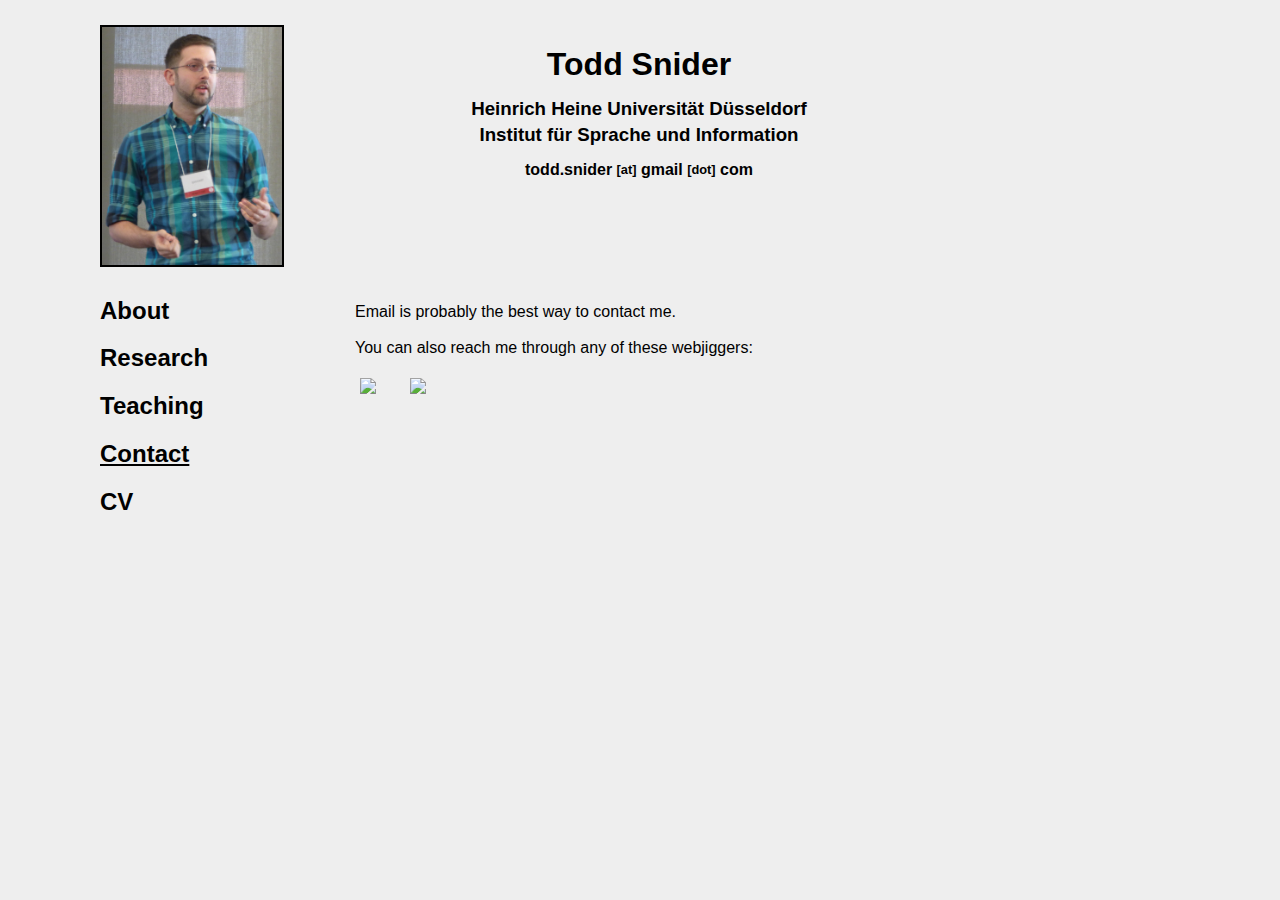
==== contact.html @ 08670f12 "Update contact.html" ====
<!DOCTYPE html>

<html xmlns="http://www.w3.org/1999/xhtml" xml:lang="en" lang="en">

<head>

<meta name="viewport" content="width=device-width, initial-scale=1.0">

<meta http-equiv="Content-Type" content="text/html; charset=utf-8" />
<meta name="description" content="Web page for Todd Snider, Linguistics Ph.D.">
<meta name="author" content="Todd Snider">
<meta name="keywords" content="Todd Snider, linguistics, semantics, pragmatics, Cornell, languages, Hebrew U, LLCC, Heinrich Heine, HHU">

<link rel="stylesheet" href="css.css" media="screen" />

<title>Todd Snider | Linguistics</title>

<script>
  (function(i,s,o,g,r,a,m){i['GoogleAnalyticsObject']=r;i[r]=i[r]||function(){
  (i[r].q=i[r].q||[]).push(arguments)},i[r].l=1*new Date();a=s.createElement(o),
  m=s.getElementsByTagName(o)[0];a.async=1;a.src=g;m.parentNode.insertBefore(a,m)
  })(window,document,'script','//www.google-analytics.com/analytics.js','ga');

  ga('create', 'UA-49250465-1', 'cornell.edu');
  ga('require', 'displayfeatures');
  ga('send', 'pageview');

</script>

</head>

<body>


<img id="pic" src="tsnidersalt.png">
<div id="header">
<h1>Todd Snider</h1>

<h3>Heinrich Heine Universit&auml;t D&uuml;sseldorf</h3>
<h3>Institut f&uuml;r Sprache und Information</h3>
<h4><span style="vertical-align:middle;">todd.snider</span> <span style="font-size: 80%; vertical-align: middle;">[at]</span> <span style="vertical-align:middle;">gmail</span> <span style="font-size: 80%; vertical-align: middle;">[dot]</span> <span style="vertical-align:middle;">com<span></h3>
</div>
<br style="clear:both;">

<div id="menu">
<a class="heads" href="index.html"><h2>About</h2></a>
<a class="heads" href="research.html"><h2>Research</h2></a>
<a class="heads" href="teaching.html"><h2>Teaching</h2></a>
<h2 style="text-decoration:underline;">Contact</h2>
<a class="heads" href='/tsnider/works/cv.pdf' target="_blank"><h2>CV</h2></a>
</div>

<div id="content">
<p>Email is probably the best way to contact me.<br><br>You can also reach me through any of these webjiggers:<p>

<a href="http://www.twitter.com/toddthelinguist" target="_blank"><img class="button" src="twitter.png"></a>

<a href="http://www.facebook.com/toddnsnider" target="_blank"><img class="button" src="Facebook.png"></a>

</div>
<br style="clear:both;">

























</body>
---- css.css ----
body
{
margin-left: 50px;
margin-top: 20px;
background-color: #eeeeee;
}

#pic
{
width:180px;
border: 2px solid black;
float: left;
margin: 5px;
margin-left: 50px;
}

p
{
text-align:justify;
font-family:Verdana, Geneva, sans-serif;
}

h1
{
text-align: center;
font-family:Verdana, Geneva, sans-serif;
}

h2
{
font-family:Verdana, Geneva, sans-serif;
}

h3
{
text-align: center;
font-family:Verdana, Geneva, sans-serif;
line-height:40%;
}

h4
{
text-align: center;
font-family:Verdana, Geneva, sans-serif;
}

#menu
{
float: left;
width: 200px;
padding-left: 45px;
margin: 5px;

}

#content
{
float: left;
width: 600px;
height: 300px;
padding: 5px;
padding-left: 40px;
margin: 10px;
}

#header
{
float: left;
width: 600px;
margin: 5px;
padding-left: 45px;

}

.button
{
width:40px;
float:left;
margin: 5px;
}

.button2
{
width:42px;
float:left;
margin: 5px;
}

/* Apply padding to td elements that are direct children of the tr element. */
tr.spaceUnder > td
{
  padding-bottom: 1em;
}

a.heads:link {color:#000000; text-decoration:none;}      /* unvisited link */
a.heads:visited {color:#000000; text-decoration:none;}  /* visited link */
a.heads:hover {color:#881111; text-decoration:none;}  /* mouse over link */
a.heads:active {color:#661111; text-decoration:none;}  /* selected link */ 

a:link {color:#000000; }      /* unvisited link */
a:visited {color:#000000;}  /* visited link */
a:hover {color:#881111; text-decoration:none;}  /* mouse over link */
a:active {color:#661111; text-decoration:none;}  /* selected link */ 




a.secret:link {color:#eeeeee; text-decoration:none;}      /* unvisited link */
a.secret:visited {color:#eeeeee; text-decoration:none;}  /* visited link */
a.secret:hover {color:#eeeeee; text-decoration:none;}  /* mouse over link */
a.secret:active {color:#eeeeee; text-decoration:none;}  /* selected link */
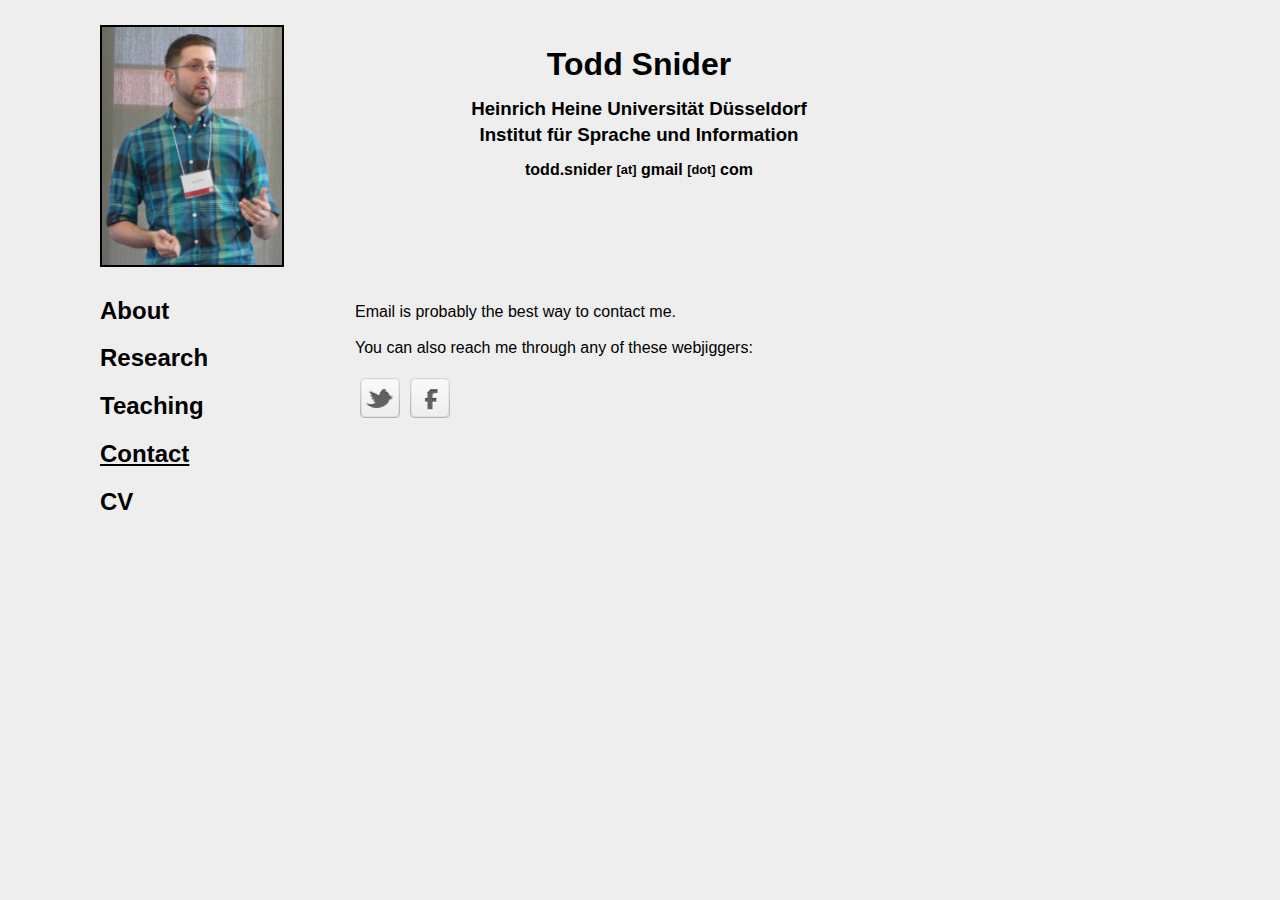
==== commit 355b3618: "Update contact.html" ====
--- a/contact.html
+++ b/contact.html
@@ -53,7 +53,7 @@
 <div id="content">
 <p>Email is probably the best way to contact me.<br><br>You can also reach me through any of these webjiggers:<p>
 
-<a href="http://www.twitter.com/toddthelinguist" target="_blank"><img class="button" src="twitter.png"></a>
+<a href="http://www.twitter.com/toddthelinguist" target="_blank"><img class="button" src="Twitter.png"></a>
 
 <a href="http://www.facebook.com/toddnsnider" target="_blank"><img class="button" src="Facebook.png"></a>
 
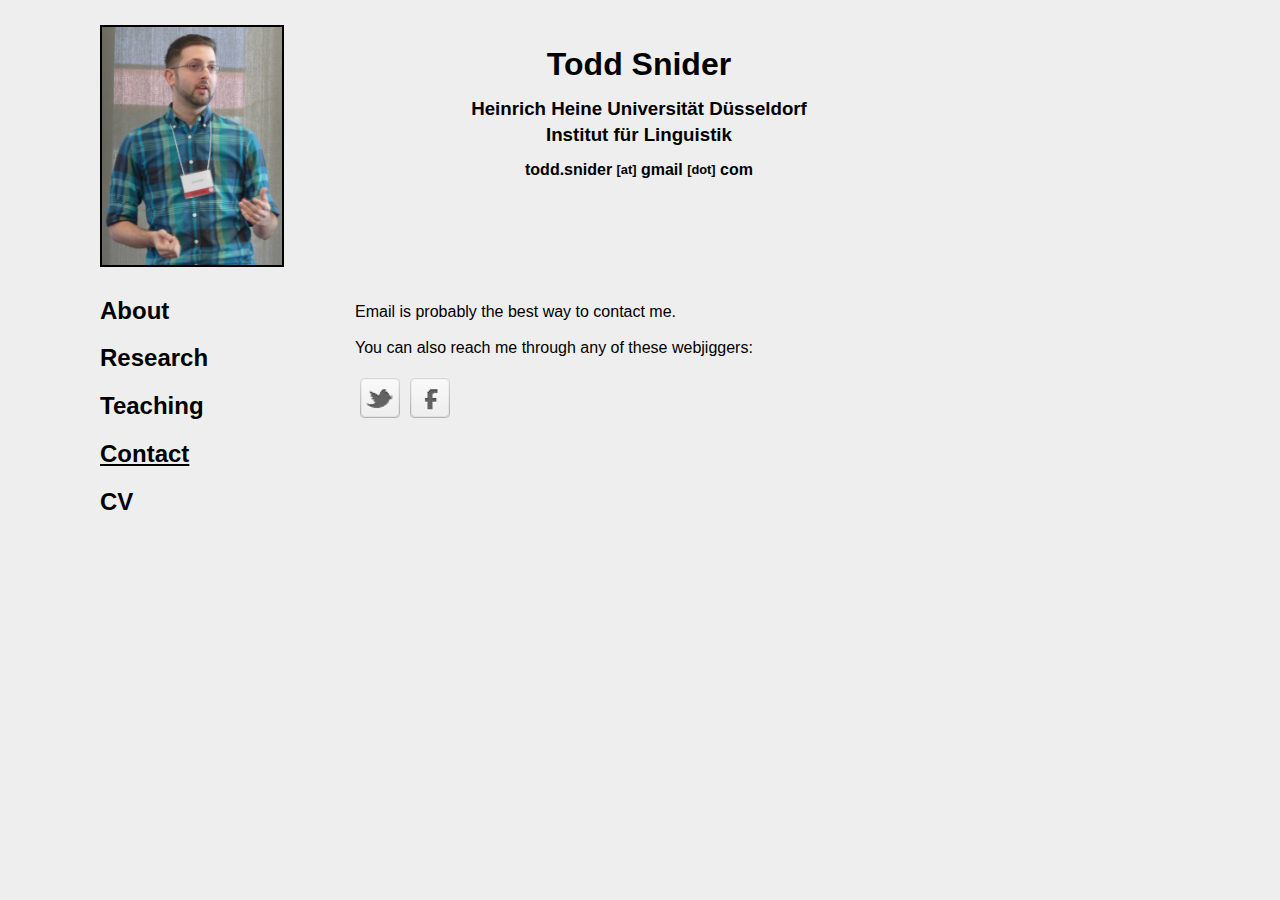
==== commit ede3705e: "Update contact.html" ====
--- a/contact.html
+++ b/contact.html
@@ -15,18 +15,6 @@
 
 <title>Todd Snider | Linguistics</title>
 
-<script>
-  (function(i,s,o,g,r,a,m){i['GoogleAnalyticsObject']=r;i[r]=i[r]||function(){
-  (i[r].q=i[r].q||[]).push(arguments)},i[r].l=1*new Date();a=s.createElement(o),
-  m=s.getElementsByTagName(o)[0];a.async=1;a.src=g;m.parentNode.insertBefore(a,m)
-  })(window,document,'script','//www.google-analytics.com/analytics.js','ga');
-
-  ga('create', 'UA-49250465-1', 'cornell.edu');
-  ga('require', 'displayfeatures');
-  ga('send', 'pageview');
-
-</script>
-
 </head>
 
 <body>
@@ -37,7 +25,7 @@
 <h1>Todd Snider</h1>
 
 <h3>Heinrich Heine Universit&auml;t D&uuml;sseldorf</h3>
-<h3>Institut f&uuml;r Sprache und Information</h3>
+<h3>Institut f&uuml;r Linguistik</h3>
 <h4><span style="vertical-align:middle;">todd.snider</span> <span style="font-size: 80%; vertical-align: middle;">[at]</span> <span style="vertical-align:middle;">gmail</span> <span style="font-size: 80%; vertical-align: middle;">[dot]</span> <span style="vertical-align:middle;">com<span></h3>
 </div>
 <br style="clear:both;">
@@ -47,7 +35,7 @@
 <a class="heads" href="research.html"><h2>Research</h2></a>
 <a class="heads" href="teaching.html"><h2>Teaching</h2></a>
 <h2 style="text-decoration:underline;">Contact</h2>
-<a class="heads" href='/tsnider/works/cv.pdf' target="_blank"><h2>CV</h2></a>
+<a class="heads" href='works/cv.pdf' target="_blank"><h2>CV</h2></a>
 </div>
 
 <div id="content">
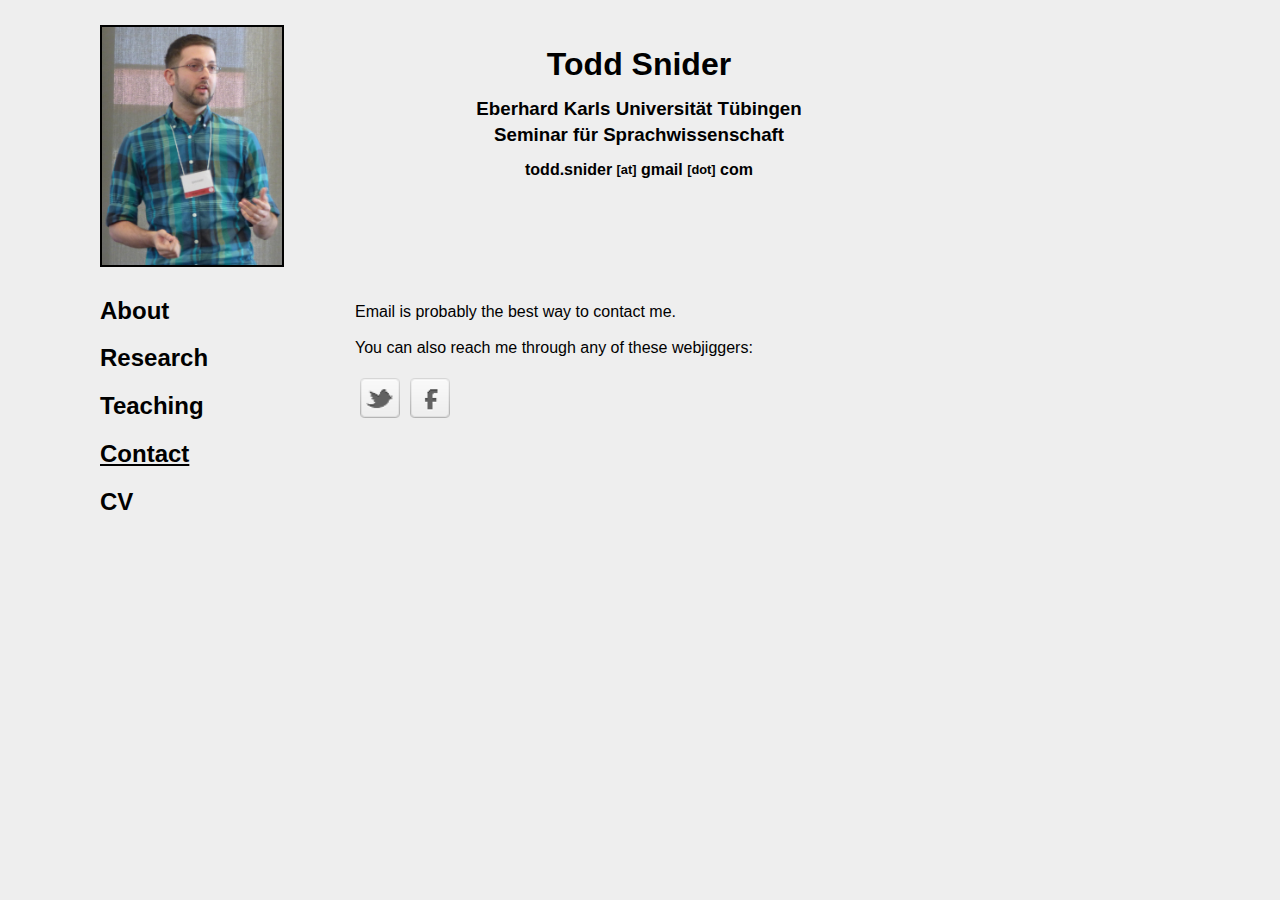
==== commit 71b201e6: "Update contact.html" ====
--- a/contact.html
+++ b/contact.html
@@ -24,8 +24,8 @@
 <div id="header">
 <h1>Todd Snider</h1>
 
-<h3>Heinrich Heine Universit&auml;t D&uuml;sseldorf</h3>
-<h3>Institut f&uuml;r Linguistik</h3>
+<h3>Eberhard Karls Universit&auml;t T&uuml;bingen</h3>
+<h3>Seminar f&uuml;r Sprachwissenschaft</h3>
 <h4><span style="vertical-align:middle;">todd.snider</span> <span style="font-size: 80%; vertical-align: middle;">[at]</span> <span style="vertical-align:middle;">gmail</span> <span style="font-size: 80%; vertical-align: middle;">[dot]</span> <span style="vertical-align:middle;">com<span></h3>
 </div>
 <br style="clear:both;">
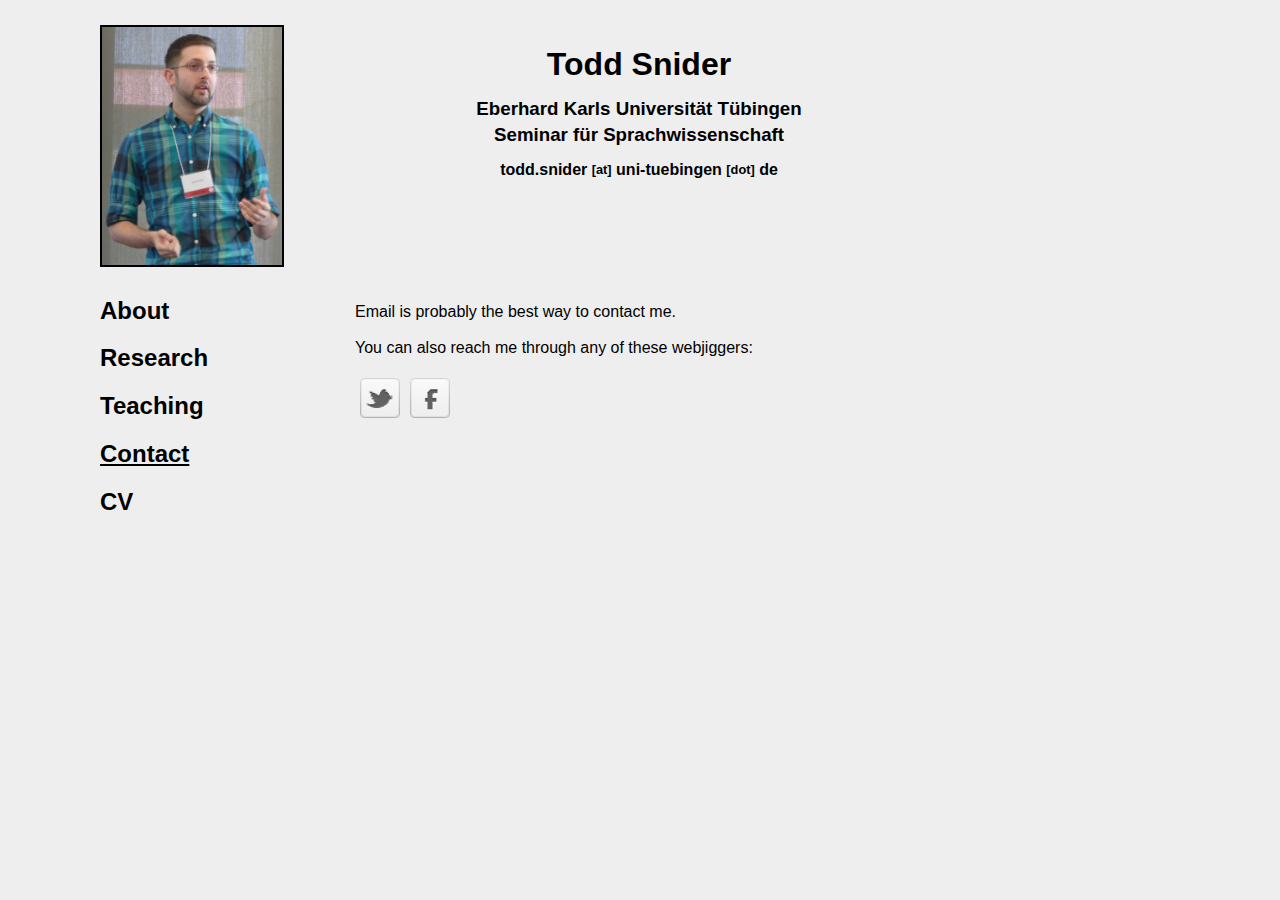
==== commit 358e0f03: "Update contact.html email address" ====
--- a/contact.html
+++ b/contact.html
@@ -9,8 +9,7 @@
 <meta http-equiv="Content-Type" content="text/html; charset=utf-8" />
 <meta name="description" content="Web page for Todd Snider, Linguistics Ph.D.">
 <meta name="author" content="Todd Snider">
-<meta name="keywords" content="Todd Snider, linguistics, semantics, pragmatics, Cornell, languages, Hebrew U, LLCC, Heinrich Heine, HHU">
-
+<meta name="keywords" content="Todd Snider, linguistics, semantics, pragmatics, Cornell, languages, Jerusalem, Hebrew U, LLCC, Duesseldorf, Heinrich Heine, HHU, Tuebingen, TU">
 <link rel="stylesheet" href="css.css" media="screen" />
 
 <title>Todd Snider | Linguistics</title>
@@ -26,7 +25,7 @@
 
 <h3>Eberhard Karls Universit&auml;t T&uuml;bingen</h3>
 <h3>Seminar f&uuml;r Sprachwissenschaft</h3>
-<h4><span style="vertical-align:middle;">todd.snider</span> <span style="font-size: 80%; vertical-align: middle;">[at]</span> <span style="vertical-align:middle;">gmail</span> <span style="font-size: 80%; vertical-align: middle;">[dot]</span> <span style="vertical-align:middle;">com<span></h3>
+<h4><span style="vertical-align:middle;">todd.snider</span> <span style="font-size: 80%; vertical-align: middle;">[at]</span> <span style="vertical-align:middle;">uni-tuebingen</span> <span style="font-size: 80%; vertical-align: middle;">[dot]</span> <span style="vertical-align:middle;">de<span></h3>
 </div>
 <br style="clear:both;">
 
